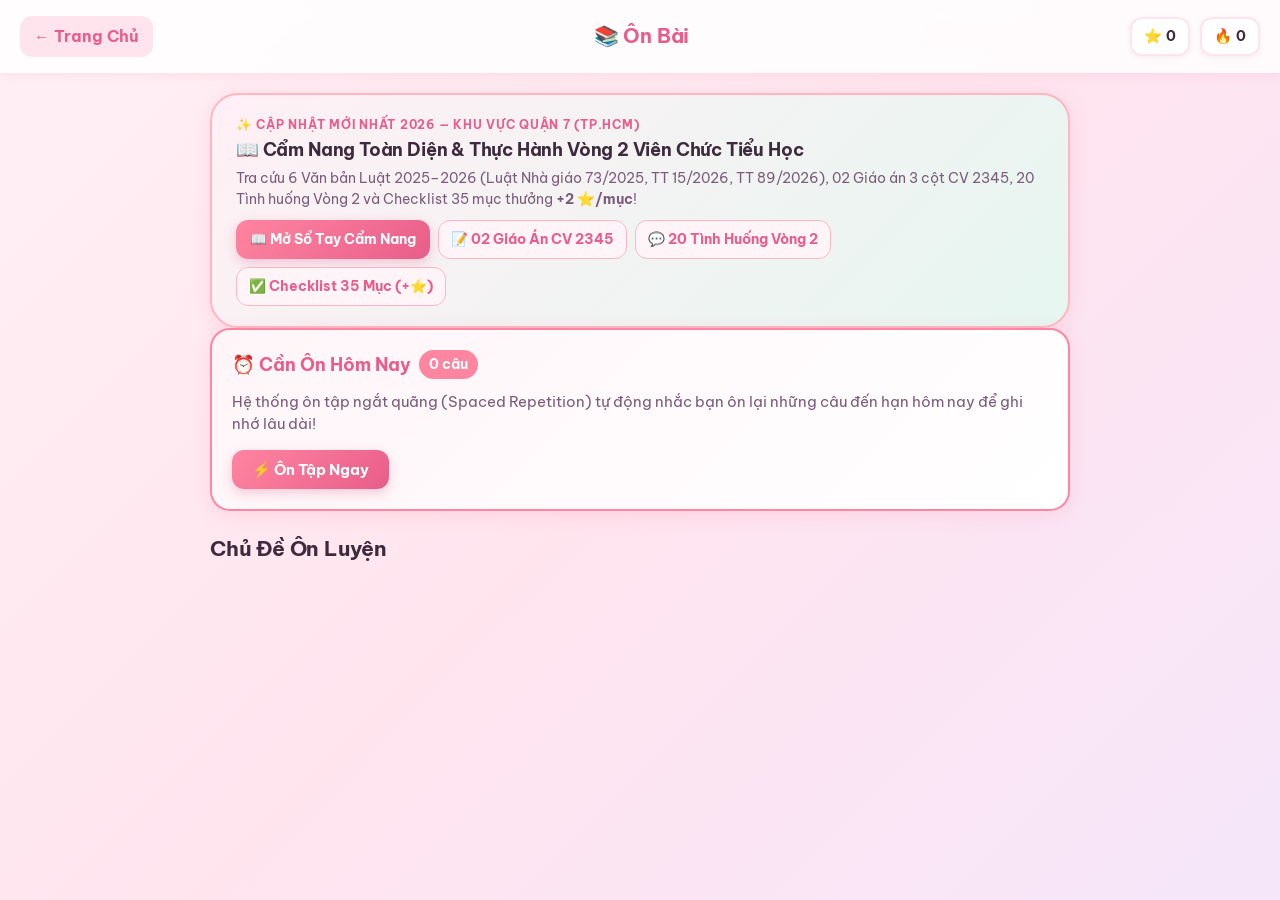
==== study.html @ 2174e8a2 "Release Meo Ôn Viên Chức 2.0 (Cập nhật Luật 2026, Sổ tay Vòng 2, Đồ họa 2.5D & Font Be Vietnam Pro)" ====
<!DOCTYPE html>
<html lang="vi">
<head>
  <meta charset="UTF-8">
  <meta name="viewport" content="width=device-width, initial-scale=1.0">
  <title>Ôn Bài — Meow Meow Ôn Viên Chức</title>
  <link rel="stylesheet" href="css/style.css">
  <style>
    :root {
      --pink-light: #FFE4EE;
      --pink-main: #FF85A1;
      --pink-deep: #E85D8A;
      --pink-pastel: #FFB6C1;
      --purple-soft: #C9A8E0;
      --purple-light: #EFE6F8;
      --green-main: #6BCB77;
      --red-main: #FF6B6B;
      --yellow-main: #FFD93D;
      --blue-main: #4D96FF;
      --text-dark: #3D2B3D;
      --text-mid: #7A5C7A;
      --text-light: #B89EB8;
      --white: #FFFFFF;
      --radius: 20px;
      --radius-sm: 12px;
      --shadow: 0 4px 20px rgba(255, 133, 161, 0.2);
      --font: 'Be Vietnam Pro', 'Segoe UI', Roboto, 'Helvetica Neue', Arial, sans-serif;
    }

    * {
      box-sizing: border-box;
      margin: 0;
      padding: 0;
    }

    body {
      font-family: var(--font), system-ui, -apple-system, sans-serif;
      background: linear-gradient(135deg, #FFF0F5 0%, #FFE4EE 50%, #F5E6FA 100%);
      color: var(--text-dark);
      min-height: 100vh;
      padding-bottom: 40px;
    }

    .top-nav {
      display: flex;
      align-items: center;
      justify-content: space-between;
      padding: 16px 20px;
      background: rgba(255, 255, 255, 0.85);
      backdrop-filter: blur(10px);
      box-shadow: 0 2px 10px rgba(255, 133, 161, 0.15);
      position: sticky;
      top: 0;
      z-index: 50;
    }

    .nav-back {
      display: inline-flex;
      align-items: center;
      gap: 6px;
      padding: 8px 14px;
      background: var(--pink-light);
      color: var(--pink-deep);
      text-decoration: none;
      font-weight: 700;
      border-radius: var(--radius-sm);
      transition: all 0.2s ease;
    }

    .nav-back:hover {
      background: var(--pink-main);
      color: var(--white);
      transform: translateY(-1px);
    }

    .page-title {
      font-size: 1.25rem;
      font-weight: 700;
      color: var(--pink-deep);
    }

    .hud-badges {
      display: flex;
      align-items: center;
      gap: 10px;
    }

    .hud-badge {
      display: inline-flex;
      align-items: center;
      gap: 4px;
      padding: 6px 12px;
      background: var(--white);
      border: 2px solid var(--pink-light);
      border-radius: var(--radius-sm);
      font-weight: 700;
      font-size: 0.9rem;
      box-shadow: 0 2px 6px rgba(0, 0, 0, 0.05);
    }

    .study-container {
      max-width: 900px;
      margin: 0 auto;
      padding: 20px;
    }

    /* Review Today Priority Card */
    .priority-card {
      background: linear-gradient(135deg, #FFF5F8 0%, #FFFFFF 100%);
      border: 2px solid var(--pink-main);
      border-radius: var(--radius);
      padding: 20px;
      margin-bottom: 24px;
      box-shadow: var(--shadow);
      display: flex;
      flex-direction: column;
      gap: 12px;
    }

    .priority-header {
      display: flex;
      align-items: center;
      justify-content: space-between;
      flex-wrap: wrap;
      gap: 10px;
    }

    .priority-title {
      display: flex;
      align-items: center;
      gap: 8px;
      font-size: 1.15rem;
      font-weight: 700;
      color: var(--pink-deep);
    }

    .priority-count-badge {
      background: var(--pink-main);
      color: var(--white);
      padding: 4px 10px;
      border-radius: 20px;
      font-size: 0.85rem;
      font-weight: 700;
    }

    .priority-desc {
      font-size: 0.95rem;
      color: var(--text-mid);
      line-height: 1.4;
    }

    .priority-actions {
      display: flex;
      gap: 10px;
      margin-top: 4px;
    }

    .btn-priority {
      background: linear-gradient(135deg, var(--pink-main) 0%, var(--pink-deep) 100%);
      color: var(--white);
      border: none;
      padding: 10px 20px;
      border-radius: var(--radius-sm);
      font-weight: 700;
      font-size: 0.95rem;
      cursor: pointer;
      display: inline-flex;
      align-items: center;
      gap: 6px;
      transition: all 0.2s ease;
      box-shadow: 0 4px 12px rgba(232, 93, 138, 0.3);
    }

    .btn-priority:hover {
      transform: translateY(-2px);
      box-shadow: 0 6px 16px rgba(232, 93, 138, 0.4);
    }

    .section-title {
      font-size: 1.3rem;
      font-weight: 700;
      color: var(--text-dark);
      margin-bottom: 16px;
      display: flex;
      align-items: center;
      gap: 8px;
    }

    /* Topic Cards Grid */
    .topic-grid {
      display: grid;
      grid-template-columns: repeat(auto-fit, minmax(320px, 1fr));
      gap: 18px;
    }

    .topic-card {
      background: var(--white);
      border-radius: var(--radius);
      padding: 20px;
      box-shadow: var(--shadow);
      border: 2px solid rgba(255, 182, 193, 0.4);
      display: flex;
      flex-direction: column;
      gap: 14px;
      transition: all 0.2s ease;
      cursor: pointer;
    }

    .topic-card:hover {
      transform: translateY(-3px);
      border-color: var(--pink-main);
      box-shadow: 0 8px 24px rgba(255, 133, 161, 0.3);
    }

    .topic-top {
      display: flex;
      align-items: flex-start;
      gap: 14px;
    }

    .topic-icon {
      font-size: 2.2rem;
      background: var(--pink-light);
      width: 56px;
      height: 56px;
      display: flex;
      align-items: center;
      justify-content: center;
      border-radius: 16px;
      flex-shrink: 0;
    }

    .topic-info {
      flex: 1;
    }

    .topic-name {
      font-size: 1.15rem;
      font-weight: 700;
      color: var(--text-dark);
      margin-bottom: 4px;
    }

    .topic-desc {
      font-size: 0.85rem;
      color: var(--text-mid);
      line-height: 1.4;
    }

    .progress-section {
      display: flex;
      flex-direction: column;
      gap: 6px;
      background: #FAFAFA;
      padding: 12px;
      border-radius: var(--radius-sm);
    }

    .progress-meta {
      display: flex;
      justify-content: space-between;
      font-size: 0.85rem;
      font-weight: 700;
      color: var(--text-mid);
    }

    .progress-bar-container {
      width: 100%;
      height: 10px;
      background: #E8E8E8;
      border-radius: 6px;
      overflow: hidden;
      display: flex;
    }

    .bar-seg {
      height: 100%;
      transition: width 0.3s ease;
    }
    .bar-mastered { background: var(--green-main); }
    .bar-learning { background: var(--yellow-main); }
    .bar-review { background: #FF9F45; }
    .bar-new { background: var(--blue-main); }

    .progress-legend {
      display: flex;
      flex-wrap: wrap;
      gap: 10px;
      font-size: 0.75rem;
      font-weight: 700;
      margin-top: 4px;
    }

    .legend-item {
      display: flex;
      align-items: center;
      gap: 4px;
    }

    .legend-dot {
      width: 8px;
      height: 8px;
      border-radius: 50%;
    }

    .btn-study-topic {
      background: var(--pink-main);
      color: var(--white);
      border: none;
      padding: 12px;
      border-radius: var(--radius-sm);
      font-weight: 700;
      font-size: 1rem;
      cursor: pointer;
      text-align: center;
      transition: all 0.2s ease;
    }

    .btn-study-topic:hover {
      background: var(--pink-deep);
    }

    /* Mode Picker Modal */
    .modal-overlay {
      position: fixed;
      inset: 0;
      background: rgba(0, 0, 0, 0.45);
      backdrop-filter: blur(4px);
      display: flex;
      align-items: center;
      justify-content: center;
      z-index: 1000;
      padding: 16px;
      opacity: 0;
      visibility: hidden;
      transition: opacity 0.25s ease, visibility 0.25s ease;
    }

    .modal-overlay.active,
    .modal-overlay[style*="display: flex"] {
      opacity: 1 !important;
      visibility: visible !important;
      display: flex !important;
    }

    .topic-quick-modes {
      display: grid;
      grid-template-columns: repeat(2, 1fr);
      gap: 8px;
      margin-top: 12px;
      margin-bottom: 8px;
    }

    .btn-quick-mode {
      display: flex;
      align-items: center;
      justify-content: center;
      gap: 6px;
      padding: 8px 6px;
      font-size: 0.85rem;
      font-weight: 700;
      border-radius: var(--radius-sm);
      text-decoration: none;
      transition: all 0.15s ease;
      border: 1.5px solid var(--pink-pastel);
      background: #FFF5F8;
      color: var(--pink-deep);
    }

    .btn-quick-mode:hover {
      background: var(--pink-main);
      color: var(--white);
      transform: translateY(-2px);
      box-shadow: 0 4px 10px rgba(255, 133, 161, 0.3);
    }

    .btn-quick-mode.btn-featured {
      background: var(--pink-light);
      border-color: var(--pink-main);
    }

    .modal-card {
      background: var(--white);
      border-radius: var(--radius);
      max-width: 480px;
      width: 100%;
      padding: 24px;
      box-shadow: 0 10px 30px rgba(0, 0, 0, 0.2);
      border: 3px solid var(--pink-light);
      display: flex;
      flex-direction: column;
      gap: 18px;
      animation: popIn 0.25s cubic-bezier(0.175, 0.885, 0.32, 1.275);
    }

    @keyframes popIn {
      from { opacity: 0; transform: scale(0.9); }
      to { opacity: 1; transform: scale(1); }
    }

    .modal-header {
      display: flex;
      justify-content: space-between;
      align-items: center;
    }

    .modal-title {
      font-size: 1.25rem;
      font-weight: 700;
      color: var(--pink-deep);
    }

    .btn-close-modal {
      background: none;
      border: none;
      font-size: 1.5rem;
      color: var(--text-light);
      cursor: pointer;
      padding: 4px;
      line-height: 1;
    }

    .btn-close-modal:hover {
      color: var(--pink-deep);
    }

    .modes-list {
      display: flex;
      flex-direction: column;
      gap: 12px;
    }

    .mode-btn {
      display: flex;
      align-items: center;
      justify-content: space-between;
      padding: 14px 16px;
      background: #FFF5F8;
      border: 2px solid var(--pink-light);
      border-radius: var(--radius-sm);
      text-decoration: none;
      color: var(--text-dark);
      transition: all 0.2s ease;
    }

    .mode-btn:hover {
      background: var(--pink-light);
      border-color: var(--pink-main);
      transform: translateX(4px);
    }

    .mode-left {
      display: flex;
      align-items: center;
      gap: 12px;
    }

    .mode-icon {
      font-size: 1.8rem;
    }

    .mode-texts {
      text-align: left;
    }

    .mode-name {
      font-weight: 700;
      font-size: 1rem;
      color: var(--text-dark);
    }

    .mode-sub {
      font-size: 0.8rem;
      color: var(--text-mid);
    }

    .mode-reward {
      background: var(--white);
      color: var(--pink-deep);
      font-weight: 700;
      font-size: 0.85rem;
      padding: 4px 8px;
      border-radius: 8px;
      border: 1px solid var(--pink-pastel);
    }

    @media (max-width: 480px) {
      .study-container {
        padding: 14px;
      }
      .topic-grid {
        grid-template-columns: 1fr;
      }
      .priority-header {
        flex-direction: column;
        align-items: flex-start;
      }
    }
  </style>
  <link href="https://fonts.googleapis.com/css2?family=Be+Vietnam+Pro:ital,wght@0,400;0,500;0,600;0,700;1,400&display=swap" rel="stylesheet">
</head>
<body>
  <header class="top-nav">
    <a href="index.html" class="nav-back">← Trang Chủ</a>
    <h1 class="page-title">📚 Ôn Bài</h1>
    <div class="hud-badges">
      <span class="hud-badge hud-stars">⭐ <span id="stars-count">0</span></span>
      <span class="hud-badge hud-streak">🔥 <span id="streak-count">0</span></span>
    </div>
  </header>

  <main class="study-container">
    <!-- Cẩm Nang & Thực Hành Vòng 2 Banner -->
    <section class="handbook-banner" aria-label="Cẩm nang lý thuyết và Vòng 2">
      <div style="flex: 1; min-width: 240px;">
        <div style="font-size: 0.78rem; font-weight: 700; color: var(--pink-deep); text-transform: uppercase; letter-spacing: 0.06em; margin-bottom: 4px;">
          ✨ CẬP NHẬT MỚI NHẤT 2026 — KHU VỰC QUẬN 7 (TP.HCM)
        </div>
        <h2 style="font-size: 1.15rem; font-weight: 700; color: var(--text-dark); margin-bottom: 6px;">
          📖 Cẩm Nang Toàn Diện &amp; Thực Hành Vòng 2 Viên Chức Tiểu Học
        </h2>
        <p style="font-size: 0.9rem; color: var(--text-mid); line-height: 1.45; margin-bottom: 10px;">
          Tra cứu 6 Văn bản Luật 2025–2026 (Luật Nhà giáo 73/2025, TT 15/2026, TT 89/2026), 02 Giáo án 3 cột CV 2345, 20 Tình huống Vòng 2 và Checklist 35 mục thưởng <strong>+2 ⭐/mục</strong>!
        </p>
        <div style="display: flex; flex-wrap: wrap; gap: 8px;">
          <a href="handbook.html" class="btn-priority" style="text-decoration: none; padding: 8px 14px; font-size: 0.85rem;">📖 Mở Sổ Tay Cẩm Nang</a>
          <a href="handbook.html?tab=lesson-plan" class="btn-quick-mode" style="padding: 8px 12px;">📝 02 Giáo Án CV 2345</a>
          <a href="handbook.html?tab=pedagogy" class="btn-quick-mode" style="padding: 8px 12px;">💬 20 Tình Huống Vòng 2</a>
          <a href="handbook.html?tab=checklist" class="btn-quick-mode" style="padding: 8px 12px;">✅ Checklist 35 Mục (+⭐)</a>
        </div>
      </div>
    </section>

    <!-- Cần Ôn Hôm Nay (Priority Section) -->
    <section class="priority-card" id="priority-section">
      <div class="priority-header">
        <div class="priority-title">
          <span>⏰ Cần Ôn Hôm Nay</span>
          <span class="priority-count-badge" id="priority-total-badge">0 câu</span>
        </div>
      </div>
      <p class="priority-desc" id="priority-desc-text">
        Hệ thống ôn tập ngắt quãng (Spaced Repetition) tự động nhắc bạn ôn lại những câu đến hạn hôm nay để ghi nhớ lâu dài!
      </p>
      <div class="priority-actions" id="priority-actions">
        <button type="button" class="btn-priority" id="btn-quick-review">⚡ Ôn Tập Ngay</button>
      </div>
    </section>

    <!-- Danh sách chủ đề -->
    <section class="topic-section">
      <h2 class="section-title">Chủ Đề Ôn Luyện</h2>
      <div class="topic-grid" id="topic-grid">
        <!-- Topic cards rendered dynamically via js/study.js -->
      </div>
    </section>
  </main>

  <!-- Mode Picker Modal -->
  <div class="modal-overlay" id="mode-modal" style="display: none;">
    <div class="modal-card">
      <div class="modal-header">
        <h3 class="modal-title" id="modal-topic-title">Chọn Chế Độ Học</h3>
        <button type="button" class="btn-close-modal" id="btn-close-modal">✕</button>
      </div>
      <p id="modal-topic-desc" style="font-size: 0.9rem; color: var(--text-mid);"></p>
      <div class="modes-list" id="modal-modes-container">
        <!-- Mode links dynamically rendered with ?topic={topicId} -->
      </div>
    </div>
  </div>

  <script src="js/data.js"></script>
  <script src="js/game.js"></script>
  <script src="js/study.js"></script>
</body>
</html>
---- css/style.css ----
/* ═════════════════════════════════════════════════════════════════════════
   MEOW MEOW ÔN VIÊN CHỨC — CUTE PINK PASTEL DESIGN SYSTEM
   Base Styles, Components, Animations & Responsive Tokens
   ═════════════════════════════════════════════════════════════════════════ */

@import url('https://fonts.googleapis.com/css2?family=Be+Vietnam+Pro:ital,wght@0,400;0,500;0,600;0,700;1,400&family=Nunito:wght@500;600;700;800&display=swap');

/* ─────────────────────────────────────────────────────────────────────────
   1. CSS Custom Properties / Design Tokens
   ───────────────────────────────────────────────────────────────────────── */
:root {
  /* Primary Pink Palette */
  --pink-light: #FFE4EE;
  --pink-main: #FF85A1;
  --pink-deep: #D94E7A;
  --pink-pastel: #FFB6C1;
  --pink-tint: #FFF5F8;
  --pink-hover: #F26489;
  --pink-dark: #B8335E;

  /* Accent Pastels */
  --purple-soft: #C9A8E0;
  --purple-light: #EFE6F8;
  --purple-deep: #8552A6;
  --green-main: #2E8B6E;
  --green-light: #E6F6F0;
  --green-deep: #1E634D;
  --red-main: #E55353;
  --red-light: #FFEAEA;
  --yellow-main: #F4B41A;
  --yellow-light: #FFF8E5;
  --blue-main: #3B82F6;
  --blue-light: #EBF4FF;

  /* Neutral & Text Colors (High Contrast WCAG AA) */
  --text-dark: #2D1E2F;
  --text-mid: #5E4760;
  --text-light: #9E82A0;
  --white: #FFFFFF;
  --white-translucent: rgba(255, 255, 255, 0.92);
  --glass-bg: rgba(255, 255, 255, 0.85);
  --glass-border: rgba(255, 255, 255, 0.65);

  /* Backgrounds */
  --bg-gradient: linear-gradient(135deg, #FFF7FA 0%, #FFEAF2 50%, #F7EEFC 100%);
  --bg-card: #FFFFFF;
  --bg-shelf: #E5C3A6;

  /* Shadows */
  --shadow-sm: 0 2px 8px rgba(217, 78, 122, 0.12);
  --shadow: 0 4px 20px rgba(217, 78, 122, 0.16);
  --shadow-lg: 0 8px 30px rgba(217, 78, 122, 0.24);
  --shadow-inset: inset 0 2px 4px rgba(0, 0, 0, 0.06);

  /* Geometry */
  --radius-sm: 12px;
  --radius: 20px;
  --radius-lg: 28px;
  --radius-pill: 9999px;

  /* Typography & Transitions (100% Uniform Vietnamese Glyph Stack) */
  --font: 'Be Vietnam Pro', 'Segoe UI', Roboto, 'Helvetica Neue', Arial, sans-serif;
  --font-family: 'Be Vietnam Pro', 'Segoe UI', Roboto, 'Helvetica Neue', Arial, sans-serif;
  --transition: all 0.22s cubic-bezier(0.34, 1.56, 0.64, 1);
  --transition-smooth: all 0.22s ease;
}

/* ─────────────────────────────────────────────────────────────────────────
   2. Modern Reset & Base Typography
   ───────────────────────────────────────────────────────────────────────── */
*, *::before, *::after {
  box-sizing: border-box;
  margin: 0;
  padding: 0;
  -webkit-tap-highlight-color: transparent;
}

html {
  font-size: 16px;
  scroll-behavior: smooth;
  height: 100%;
}

body {
  font-family: var(--font);
  font-size: 1rem;
  line-height: 1.55;
  color: var(--text-dark);
  background: var(--bg-gradient);
  background-attachment: fixed;
  min-height: 100%;
  display: flex;
  flex-direction: column;
  overflow-x: hidden;
  user-select: none;
  -webkit-user-select: none;
  -webkit-font-smoothing: antialiased;
  -moz-osx-font-smoothing: grayscale;
  text-rendering: optimizeLegibility;
  font-feature-settings: "kern" 1, "liga" 1;
}

img, svg {
  display: block;
  max-width: 100%;
}

a {
  color: inherit;
  text-decoration: none;
}

button, input, select, textarea {
  font-family: var(--font);
  font-size: inherit;
  border: none;
  outline: none;
}

h1, h2, h3, h4, h5, h6 {
  font-family: var(--font);
  color: var(--text-dark);
  font-weight: 700;
  line-height: 1.32;
  letter-spacing: -0.01em;
}

h1 { font-size: 1.85rem; }
h2 { font-size: 1.5rem; }
h3 { font-size: 1.25rem; }
h4 { font-size: 1.1rem; }

p {
  color: var(--text-mid);
}

/* ─────────────────────────────────────────────────────────────────────────
   3. Global Layout Containers
   ───────────────────────────────────────────────────────────────────────── */
.app-container {
  width: 100%;
  max-width: 960px;
  margin: 0 auto;
  padding: 1rem;
  display: flex;
  flex-direction: column;
  min-height: 100vh;
}

.page-content {
  flex: 1;
  display: flex;
  flex-direction: column;
  gap: 1.25rem;
  padding-bottom: 2rem;
}

/* ─────────────────────────────────────────────────────────────────────────
   4. Cute HUD Bar (Top Navigation & Status Bar)
   ───────────────────────────────────────────────────────────────────────── */
.hud-bar {
  display: flex;
  align-items: center;
  justify-content: space-between;
  background: var(--white-translucent);
  backdrop-filter: blur(12px);
  -webkit-backdrop-filter: blur(12px);
  border: 2px solid rgba(255, 255, 255, 0.9);
  padding: 0.6rem 1.2rem;
  border-radius: var(--radius-lg);
  box-shadow: var(--shadow);
  margin-bottom: 1rem;
  position: sticky;
  top: 0.75rem;
  z-index: 100;
  gap: 0.5rem;
}

.hud-left, .hud-right {
  display: flex;
  align-items: center;
  gap: 0.6rem;
}

.hud-center {
  display: flex;
  align-items: center;
  gap: 0.6rem;
}

.hud-pill {
  display: inline-flex;
  align-items: center;
  gap: 0.35rem;
  background: var(--white);
  padding: 0.35rem 0.85rem;
  border-radius: var(--radius-pill);
  font-weight: 700;
  font-size: 0.95rem;
  box-shadow: var(--shadow-sm);
  border: 1.5px solid var(--pink-light);
  color: var(--text-dark);
  transition: var(--transition);
}

.hud-pill.stars-pill {
  color: #D97706;
  border-color: #FDE68A;
  background: #FFFDF5;
}

.hud-pill.streak-pill {
  color: #DC2626;
  border-color: #FECACA;
  background: #FFF5F5;
}

.hud-pill.pet-pill {
  color: var(--pink-deep);
  border-color: var(--pink-pastel);
  background: #FFF5F8;
}

.hud-pill:hover {
  transform: translateY(-2px);
}

.hud-title {
  font-size: 1.15rem;
  font-weight: 700;
  color: var(--pink-deep);
  display: flex;
  align-items: center;
  gap: 0.4rem;
}

/* ─────────────────────────────────────────────────────────────────────────
   5. Buttons System
   ───────────────────────────────────────────────────────────────────────── */
.btn {
  display: inline-flex;
  align-items: center;
  justify-content: center;
  gap: 0.5rem;
  padding: 0.75rem 1.4rem;
  border-radius: var(--radius);
  font-family: var(--font);
  font-weight: 700;
  font-size: 1rem;
  cursor: pointer;
  transition: var(--transition);
  text-align: center;
  box-shadow: var(--shadow-sm);
  border: 2px solid transparent;
  line-height: 1.2;
}

.btn:hover:not(:disabled) {
  transform: translateY(-2px) scale(1.02);
  box-shadow: var(--shadow);
}

.btn:active:not(:disabled) {
  transform: translateY(1px) scale(0.98);
}

.btn:disabled {
  opacity: 0.55;
  cursor: not-allowed;
  filter: grayscale(25%);
  box-shadow: none;
  transform: none;
}

.btn-primary {
  background: linear-gradient(135deg, var(--pink-main), var(--pink-deep));
  color: var(--white);
  border-color: rgba(255, 255, 255, 0.4);
  box-shadow: 0 4px 15px rgba(232, 93, 138, 0.35);
}

.btn-primary:hover:not(:disabled) {
  background: linear-gradient(135deg, var(--pink-hover), var(--pink-dark));
}

.btn-secondary {
  background: var(--white);
  color: var(--pink-deep);
  border-color: var(--pink-pastel);
}

.btn-secondary:hover:not(:disabled) {
  background: var(--pink-tint);
  border-color: var(--pink-main);
}

.btn-success {
  background: linear-gradient(135deg, #6BCB77, #4EAA5A);
  color: var(--white);
  box-shadow: 0 4px 15px rgba(107, 203, 119, 0.35);
}

.btn-success:hover:not(:disabled) {
  background: linear-gradient(135deg, #7CD687, #43964E);
}

.btn-danger {
  background: linear-gradient(135deg, #FF6B6B, #E04D4D);
  color: var(--white);
  box-shadow: 0 4px 15px rgba(255, 107, 107, 0.35);
}

.btn-danger:hover:not(:disabled) {
  background: linear-gradient(135deg, #FF7D7D, #CC3D3D);
}

.btn-warning {
  background: linear-gradient(135deg, #FFD93D, #F59E0B);
  color: #78350F;
  box-shadow: 0 4px 15px rgba(245, 158, 11, 0.3);
}

.btn-back {
  width: 42px;
  height: 42px;
  padding: 0;
  border-radius: 50%;
  background: var(--white);
  color: var(--pink-deep);
  font-size: 1.25rem;
  border: 1.5px solid var(--pink-light);
  box-shadow: var(--shadow-sm);
}

.btn-icon {
  width: 42px;
  height: 42px;
  padding: 0;
  border-radius: 50%;
  background: var(--white);
  color: var(--text-dark);
  font-size: 1.15rem;
  border: 1.5px solid var(--pink-light);
  box-shadow: var(--shadow-sm);
}

.btn-sm {
  padding: 0.45rem 0.9rem;
  font-size: 0.85rem;
  border-radius: var(--radius-sm);
}

.btn-lg {
  padding: 0.95rem 1.8rem;
  font-size: 1.15rem;
  border-radius: var(--radius-lg);
}

.btn-block {
  display: flex;
  width: 100%;
}

/* ─────────────────────────────────────────────────────────────────────────
   6. Cards System
   ───────────────────────────────────────────────────────────────────────── */
.card {
  background: var(--white);
  border-radius: var(--radius);
  padding: 1.5rem;
  box-shadow: var(--shadow);
  border: 2px solid rgba(255, 228, 238, 0.8);
  transition: var(--transition);
  position: relative;
  overflow: hidden;
}

.card-hover:hover {
  transform: translateY(-4px);
  box-shadow: var(--shadow-lg);
  border-color: var(--pink-pastel);
}

.card-pink {
  background: linear-gradient(145deg, #FFFFFF 0%, #FFF5F8 100%);
  border-color: var(--pink-pastel);
}

.card-glass {
  background: var(--white-translucent);
  backdrop-filter: blur(12px);
  -webkit-backdrop-filter: blur(12px);
  border: 2px solid rgba(255, 255, 255, 0.8);
}

.menu-card {
  display: flex;
  flex-direction: column;
  align-items: center;
  justify-content: center;
  text-align: center;
  padding: 1.5rem 1rem;
  background: var(--white);
  border-radius: var(--radius-lg);
  box-shadow: var(--shadow);
  border: 2.5px solid var(--pink-light);
  cursor: pointer;
  transition: var(--transition);
  gap: 0.6rem;
  position: relative;
}

.menu-card:hover {
  transform: translateY(-6px) scale(1.02);
  box-shadow: var(--shadow-lg);
  border-color: var(--pink-main);
  background: linear-gradient(180deg, #FFFFFF 0%, #FFF5F8 100%);
}

.menu-card-icon {
  font-size: 2.75rem;
  margin-bottom: 0.25rem;
  filter: drop-shadow(0 4px 8px rgba(255, 133, 161, 0.25));
  transition: var(--transition);
}

.menu-card:hover .menu-card-icon {
  transform: scale(1.15) rotate(4deg);
}

.menu-card-title {
  font-size: 1.15rem;
  font-weight: 700;
  color: var(--text-dark);
}

.menu-card-desc {
  font-size: 0.82rem;
  color: var(--text-mid);
  line-height: 1.3;
}

.menu-card.locked {
  filter: grayscale(60%);
  opacity: 0.8;
}

/* ─────────────────────────────────────────────────────────────────────────
   7. Form Inputs & Selects
   ───────────────────────────────────────────────────────────────────────── */
.form-group {
  display: flex;
  flex-direction: column;
  gap: 0.4rem;
}

.form-label {
  font-weight: 700;
  font-size: 0.95rem;
  color: var(--text-dark);
}

.form-input, .form-select {
  width: 100%;
  padding: 0.75rem 1rem;
  background: var(--white);
  border: 2px solid var(--pink-light);
  border-radius: var(--radius);
  font-family: var(--font);
  font-size: 1rem;
  color: var(--text-dark);
  transition: var(--transition-smooth);
  box-shadow: var(--shadow-inset);
}

.form-input:focus, .form-select:focus {
  border-color: var(--pink-main);
  box-shadow: 0 0 0 4px rgba(255, 133, 161, 0.2);
  background: #FFFDFE;
}

/* ─────────────────────────────────────────────────────────────────────────
   8. Progress Bars
   ───────────────────────────────────────────────────────────────────────── */
.progress-container {
  width: 100%;
  display: flex;
  flex-direction: column;
  gap: 0.35rem;
}

.progress-header {
  display: flex;
  justify-content: space-between;
  align-items: center;
  font-size: 0.85rem;
  font-weight: 700;
  color: var(--text-mid);
}

.progress-track {
  width: 100%;
  height: 14px;
  background: var(--pink-light);
  border-radius: var(--radius-pill);
  overflow: hidden;
  box-shadow: inset 0 2px 4px rgba(0, 0, 0, 0.08);
  position: relative;
}

.progress-fill {
  height: 100%;
  background: linear-gradient(90deg, var(--pink-pastel), var(--pink-main));
  border-radius: var(--radius-pill);
  transition: width 0.5s cubic-bezier(0.34, 1.56, 0.64, 1);
}

.progress-fill.green {
  background: linear-gradient(90deg, #A8E6CF, var(--green-main));
}

.progress-fill.gold {
  background: linear-gradient(90deg, #FFE494, var(--yellow-main));
}

/* ─────────────────────────────────────────────────────────────────────────
   9. Modals & Overlays
   ───────────────────────────────────────────────────────────────────────── */
.modal-overlay {
  position: fixed;
  inset: 0;
  background: rgba(61, 43, 61, 0.45);
  backdrop-filter: blur(6px);
  -webkit-backdrop-filter: blur(6px);
  display: flex;
  align-items: center;
  justify-content: center;
  z-index: 1000;
  padding: 1rem;
  opacity: 0;
  visibility: hidden;
  transition: opacity 0.25s ease, visibility 0.25s ease;
}

.modal-overlay.active {
  opacity: 1;
  visibility: visible;
}

.modal-card {
  background: var(--white);
  width: 100%;
  max-width: 480px;
  border-radius: var(--radius-lg);
  padding: 1.75rem;
  box-shadow: 0 16px 40px rgba(61, 43, 61, 0.25);
  border: 3px solid var(--pink-light);
  transform: scale(0.9) translateY(20px);
  transition: transform 0.3s cubic-bezier(0.34, 1.56, 0.64, 1);
  display: flex;
  flex-direction: column;
  gap: 1.25rem;
  max-height: 90vh;
  overflow-y: auto;
}

.modal-overlay.active .modal-card {
  transform: scale(1) translateY(0);
}

.modal-header {
  display: flex;
  align-items: center;
  justify-content: space-between;
}

.modal-title {
  font-size: 1.35rem;
  font-weight: 700;
  color: var(--pink-deep);
  display: flex;
  align-items: center;
  gap: 0.5rem;
}

.modal-close {
  background: var(--pink-tint);
  color: var(--pink-deep);
  border-radius: 50%;
  width: 34px;
  height: 34px;
  display: inline-flex;
  align-items: center;
  justify-content: center;
  cursor: pointer;
  font-size: 1.1rem;
  font-weight: 700;
  transition: var(--transition);
}

.modal-close:hover {
  background: var(--pink-light);
  transform: scale(1.1);
}

/* ─────────────────────────────────────────────────────────────────────────
   10. Toast Notification System
   ───────────────────────────────────────────────────────────────────────── */
.toast-container {
  position: fixed;
  bottom: 1.5rem;
  left: 50%;
  transform: translateX(-50%);
  display: flex;
  flex-direction: column;
  gap: 0.6rem;
  z-index: 2000;
  pointer-events: none;
  width: 90%;
  max-width: 400px;
}

.toast {
  pointer-events: auto;
  background: var(--white);
  color: var(--text-dark);
  border-radius: var(--radius);
  padding: 0.85rem 1.25rem;
  box-shadow: var(--shadow-lg);
  border: 2px solid var(--pink-light);
  display: flex;
  align-items: center;
  gap: 0.75rem;
  font-weight: 700;
  font-size: 0.95rem;
  animation: toastIn 0.35s cubic-bezier(0.34, 1.56, 0.64, 1) forwards;
  transition: transform 0.2s ease, opacity 0.2s ease;
}

.toast.toast-out {
  animation: toastOut 0.25s ease forwards;
}

.toast-success {
  border-color: var(--green-main);
  background: #F4FBF5;
}

.toast-error {
  border-color: var(--red-main);
  background: #FFF5F5;
}

.toast-icon {
  font-size: 1.4rem;
  flex-shrink: 0;
}

@keyframes toastIn {
  from {
    opacity: 0;
    transform: translateY(20px) scale(0.9);
  }
  to {
    opacity: 1;
    transform: translateY(0) scale(1);
  }
}

@keyframes toastOut {
  from {
    opacity: 1;
    transform: translateY(0) scale(1);
  }
  to {
    opacity: 0;
    transform: translateY(15px) scale(0.9);
  }
}

/* ─────────────────────────────────────────────────────────────────────────
   11. Flashcard 3D Flip System
   ───────────────────────────────────────────────────────────────────────── */
.flashcard-wrapper {
  perspective: 1000px;
  width: 100%;
  max-width: 520px;
  height: 320px;
  margin: 0 auto;
}

.flashcard {
  width: 100%;
  height: 100%;
  position: relative;
  transform-style: preserve-3d;
  transition: transform 0.6s cubic-bezier(0.4, 0.2, 0.2, 1);
  cursor: pointer;
  border-radius: var(--radius-lg);
}

.flashcard.flipped {
  transform: rotateY(180deg);
}

.flashcard-face {
  position: absolute;
  inset: 0;
  width: 100%;
  height: 100%;
  -webkit-backface-visibility: hidden;
  backface-visibility: hidden;
  border-radius: var(--radius-lg);
  padding: 2rem 1.75rem;
  display: flex;
  flex-direction: column;
  justify-content: space-between;
  box-shadow: var(--shadow-lg);
  border: 3px solid var(--pink-light);
  background: var(--white);
}

.flashcard-front {
  background: linear-gradient(145deg, #FFFFFF 0%, #FFF5F8 100%);
}

.flashcard-back {
  background: linear-gradient(145deg, #FFF9FA 0%, #F5EBF9 100%);
  transform: rotateY(180deg);
  border-color: var(--purple-soft);
}

.flashcard-tag {
  align-self: flex-start;
  font-size: 0.8rem;
  font-weight: 700;
  padding: 0.25rem 0.75rem;
  border-radius: var(--radius-pill);
  background: var(--pink-light);
  color: var(--pink-deep);
}

.flashcard-content {
  flex: 1;
  display: flex;
  align-items: center;
  justify-content: center;
  text-align: center;
  font-size: 1.25rem;
  font-weight: 700;
  color: var(--text-dark);
  line-height: 1.5;
  padding: 1rem 0;
  overflow-y: auto;
}

.flashcard-hint {
  text-align: center;
  font-size: 0.85rem;
  color: var(--text-light);
  font-weight: 600;
}

/* ─────────────────────────────────────────────────────────────────────────
   12. Quiz System (A/B/C/D)
   ───────────────────────────────────────────────────────────────────────── */
.quiz-container {
  display: flex;
  flex-direction: column;
  gap: 1.25rem;
  width: 100%;
  max-width: 650px;
  margin: 0 auto;
}

.quiz-question-box {
  background: var(--white);
  border-radius: var(--radius-lg);
  padding: 1.75rem;
  border: 2.5px solid var(--pink-light);
  box-shadow: var(--shadow);
  text-align: left;
}

.quiz-question-text {
  font-size: 1.2rem;
  font-weight: 700;
  color: var(--text-dark);
  line-height: 1.45;
}

.quiz-options {
  display: flex;
  flex-direction: column;
  gap: 0.75rem;
}

.quiz-option {
  display: flex;
  align-items: center;
  gap: 1rem;
  padding: 1rem 1.25rem;
  background: var(--white);
  border: 2.5px solid var(--pink-light);
  border-radius: var(--radius);
  cursor: pointer;
  transition: var(--transition);
  box-shadow: var(--shadow-sm);
  text-align: left;
  font-weight: 700;
  font-size: 1rem;
  color: var(--text-dark);
}

.quiz-option:hover:not(.disabled) {
  border-color: var(--pink-main);
  background: #FFF5F8;
  transform: translateX(4px);
}

.quiz-option-key {
  width: 32px;
  height: 32px;
  border-radius: 50%;
  background: var(--pink-light);
  color: var(--pink-deep);
  display: flex;
  align-items: center;
  justify-content: center;
  font-weight: 700;
  font-size: 0.95rem;
  flex-shrink: 0;
  transition: var(--transition);
}

.quiz-option.correct {
  border-color: var(--green-main);
  background: #EAF8EC !important;
  color: #166534;
}

.quiz-option.correct .quiz-option-key {
  background: var(--green-main);
  color: var(--white);
}

.quiz-option.wrong {
  border-color: var(--red-main);
  background: #FEE2E2 !important;
  color: #991B1B;
  animation: shake 0.4s ease;
}

.quiz-option.wrong .quiz-option-key {
  background: var(--red-main);
  color: var(--white);
}

.quiz-option.disabled {
  cursor: default;
}

.quiz-explanation-box {
  background: #F0FDF4;
  border: 2px solid #BBF7D0;
  border-radius: var(--radius);
  padding: 1.25rem;
  display: flex;
  flex-direction: column;
  gap: 0.5rem;
  animation: fadeIn 0.3s ease;
}

.quiz-explanation-title {
  font-weight: 700;
  color: #166534;
  display: flex;
  align-items: center;
  gap: 0.4rem;
}

.quiz-explanation-text {
  font-size: 0.95rem;
  color: #374151;
  line-height: 1.45;
}

/* ─────────────────────────────────────────────────────────────────────────
   13. Matching Pairs System
   ───────────────────────────────────────────────────────────────────────── */
.matching-board {
  display: grid;
  grid-template-columns: 1fr 1fr;
  gap: 1.25rem;
  width: 100%;
  max-width: 760px;
  margin: 0 auto;
}

.matching-column {
  display: flex;
  flex-direction: column;
  gap: 0.75rem;
}

.matching-card {
  background: var(--white);
  border: 2.5px solid var(--pink-light);
  border-radius: var(--radius);
  padding: 1.1rem 1.25rem;
  min-height: 84px;
  display: flex;
  align-items: center;
  justify-content: center;
  text-align: center;
  font-weight: 700;
  font-size: 0.95rem;
  color: var(--text-dark);
  cursor: pointer;
  box-shadow: var(--shadow-sm);
  transition: var(--transition);
  line-height: 1.35;
}

.matching-card:hover:not(.matched):not(.disabled) {
  transform: translateY(-2px);
  border-color: var(--pink-main);
  background: #FFF5F8;
}

.matching-card.selected {
  border-color: var(--pink-deep);
  background: #FFE4EE;
  box-shadow: 0 0 0 3px rgba(232, 93, 138, 0.35);
  transform: scale(1.02);
}

.matching-card.matched {
  border-color: var(--green-main);
  background: #DCFCE7;
  color: #166534;
  opacity: 0.5;
  cursor: default;
  pointer-events: none;
  transform: scale(0.98);
}

.matching-card.wrong {
  border-color: var(--red-main);
  background: #FEE2E2;
  color: #991B1B;
  animation: shake 0.4s ease;
}

/* ─────────────────────────────────────────────────────────────────────────
   14. Sorting System
   ───────────────────────────────────────────────────────────────────────── */
.sorting-container {
  display: flex;
  flex-direction: column;
  gap: 1.5rem;
  width: 100%;
  max-width: 650px;
  margin: 0 auto;
}

.sorting-slots {
  display: flex;
  flex-direction: column;
  gap: 0.75rem;
}

.sorting-slot {
  min-height: 60px;
  background: rgba(255, 255, 255, 0.7);
  border: 2px dashed var(--pink-pastel);
  border-radius: var(--radius);
  display: flex;
  align-items: center;
  padding: 0.5rem 1rem;
  gap: 0.75rem;
  transition: var(--transition);
}

.sorting-slot.over {
  background: var(--pink-light);
  border-color: var(--pink-deep);
  transform: scale(1.01);
}

.slot-number {
  width: 32px;
  height: 32px;
  border-radius: 50%;
  background: var(--pink-light);
  color: var(--pink-deep);
  display: flex;
  align-items: center;
  justify-content: center;
  font-weight: 700;
  font-size: 0.9rem;
  flex-shrink: 0;
}

.sorting-chip {
  background: var(--white);
  border: 2px solid var(--pink-light);
  border-radius: var(--radius-sm);
  padding: 0.75rem 1.1rem;
  font-weight: 700;
  font-size: 0.95rem;
  color: var(--text-dark);
  cursor: grab;
  box-shadow: var(--shadow-sm);
  transition: var(--transition);
  display: inline-flex;
  align-items: center;
  gap: 0.5rem;
  user-select: none;
}

.sorting-chip:active {
  cursor: grabbing;
}

.sorting-chip.dragging {
  opacity: 0.4;
  transform: scale(0.95);
}

/* ─────────────────────────────────────────────────────────────────────────
   15. Confetti Animation
   ───────────────────────────────────────────────────────────────────────── */
.confetti-container {
  position: fixed;
  inset: 0;
  pointer-events: none;
  z-index: 3000;
  overflow: hidden;
}

.confetti-piece {
  position: absolute;
  width: 10px;
  height: 18px;
  top: -20px;
  opacity: 0.9;
  border-radius: 3px;
  animation: confettiFall 3s cubic-bezier(0.25, 0.46, 0.45, 0.94) forwards;
}

@keyframes confettiFall {
  0% {
    top: -20px;
    transform: translateX(0) rotate(0deg);
    opacity: 1;
  }
  100% {
    top: 105vh;
    transform: translateX(var(--drift, 50px)) rotate(var(--rot, 720deg));
    opacity: 0;
  }
}

/* ─────────────────────────────────────────────────────────────────────────
   16. Keyframe Animations
   ───────────────────────────────────────────────────────────────────────── */
@keyframes shake {
  0%, 100% { transform: translateX(0); }
  20%, 60% { transform: translateX(-6px); }
  40%, 80% { transform: translateX(6px); }
}

@keyframes bounce {
  0%, 100% { transform: translateY(0); }
  50% { transform: translateY(-8px); }
}

@keyframes pulse {
  0%, 100% { transform: scale(1); }
  50% { transform: scale(1.05); }
}

@keyframes float {
  0%, 100% { transform: translateY(0); }
  50% { transform: translateY(-5px); }
}

@keyframes fadeIn {
  from { opacity: 0; transform: translateY(6px); }
  to { opacity: 1; transform: translateY(0); }
}

/* ─────────────────────────────────────────────────────────────────────────
   17. Responsive Breakpoints
   ───────────────────────────────────────────────────────────────────────── */
/* Laptop & Desktop (> 1200px) */
@media (min-width: 1200px) {
  .app-container {
    max-width: 1140px;
    padding: 1.5rem;
  }
  .menu-card {
    padding: 2rem 1.5rem;
  }
}

/* Tablet (<= 768px) */
@media (max-width: 768px) {
  .hud-bar {
    padding: 0.5rem 0.85rem;
    border-radius: var(--radius);
  }
  .hud-pill {
    padding: 0.25rem 0.6rem;
    font-size: 0.85rem;
  }
  .hud-title {
    font-size: 1rem;
  }
  .matching-board {
    grid-template-columns: 1fr;
    gap: 1rem;
  }
  .card {
    padding: 1.25rem;
  }
  .btn-lg {
    padding: 0.8rem 1.4rem;
    font-size: 1.05rem;
  }
}

/* Small Mobile (<= 375px) */
@media (max-width: 375px) {
  html {
    font-size: 14px;
  }
  .app-container {
    padding: 0.5rem;
  }
  .hud-bar {
    padding: 0.4rem 0.6rem;
    gap: 0.35rem;
  }
  .btn {
    padding: 0.6rem 1rem;
    font-size: 0.9rem;
  }
  .card {
    padding: 1rem;
    border-radius: var(--radius-sm);
  }
}

/* ─────────────────────────────────────────────────────────────────────────
   18. 2026 Primary School Civil Servant Exam Upgrade Components
   ───────────────────────────────────────────────────────────────────────── */
.diff-filter-bar {
  display: flex;
  flex-wrap: wrap;
  align-items: center;
  gap: 0.5rem;
  background: var(--white-translucent);
  border: 2px solid var(--pink-light);
  border-radius: var(--radius);
  padding: 0.75rem 1rem;
  box-shadow: var(--shadow-sm);
}

.diff-pill {
  padding: 0.45rem 0.9rem;
  border-radius: var(--radius-pill);
  font-size: 0.85rem;
  font-weight: 700;
  cursor: pointer;
  background: var(--pink-tint);
  color: var(--text-mid);
  border: 1.5px solid var(--pink-light);
  transition: var(--transition-smooth);
}

.diff-pill:hover {
  border-color: var(--pink-main);
  color: var(--pink-deep);
}

.diff-pill.active {
  background: var(--pink-deep);
  color: var(--white);
  border-color: var(--pink-deep);
  box-shadow: 0 3px 10px rgba(217, 78, 122, 0.25);
}

.level-badge {
  display: inline-flex;
  align-items: center;
  gap: 0.3rem;
  padding: 0.25rem 0.7rem;
  border-radius: var(--radius-pill);
  font-size: 0.78rem;
  font-weight: 700;
  letter-spacing: 0.02em;
}

.level-badge-1 {
  background: #E6F6F0;
  color: #1E634D;
  border: 1px solid #99DBC4;
}

.level-badge-2 {
  background: #FFF8E5;
  color: #9A6700;
  border: 1px solid #F5D47A;
}

.level-badge-3 {
  background: #FFE4EE;
  color: #B8335E;
  border: 1px solid #F7A8C4;
}

.handbook-banner {
  background: linear-gradient(135deg, #FFF0F6 0%, #E6F6F0 100%);
  border: 2.5px solid var(--pink-pastel);
  border-radius: var(--radius-lg);
  padding: 1.25rem 1.5rem;
  display: flex;
  flex-wrap: wrap;
  align-items: center;
  justify-content: space-between;
  gap: 1rem;
  box-shadow: var(--shadow);
}
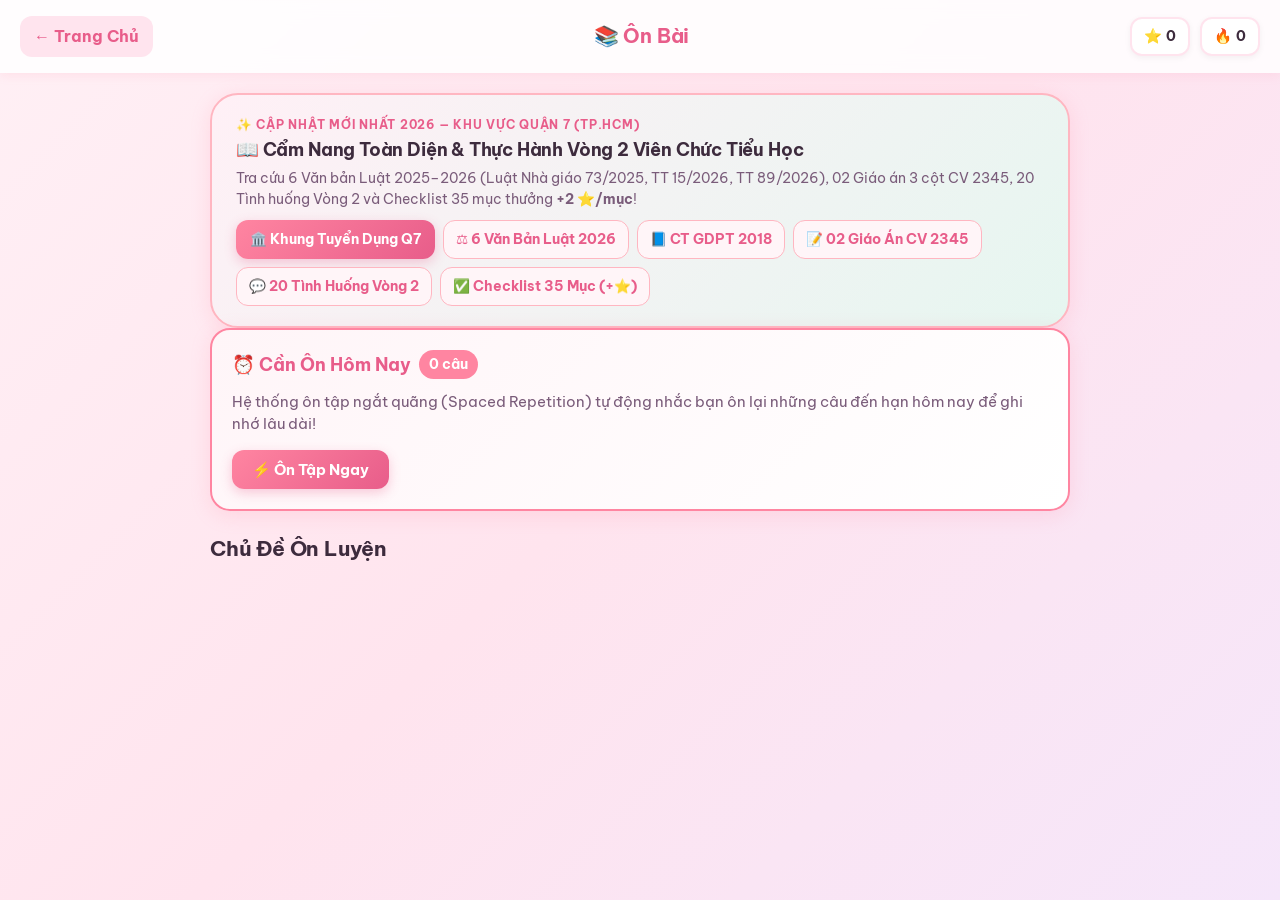
==== commit a7e062fa: "Fix handbook tab routing via query/hash/localStorage and explicit tab visibility" ====
--- a/study.html
+++ b/study.html
@@ -523,10 +523,12 @@
           Tra cứu 6 Văn bản Luật 2025–2026 (Luật Nhà giáo 73/2025, TT 15/2026, TT 89/2026), 02 Giáo án 3 cột CV 2345, 20 Tình huống Vòng 2 và Checklist 35 mục thưởng <strong>+2 ⭐/mục</strong>!
         </p>
         <div style="display: flex; flex-wrap: wrap; gap: 8px;">
-          <a href="handbook.html" class="btn-priority" style="text-decoration: none; padding: 8px 14px; font-size: 0.85rem;">📖 Mở Sổ Tay Cẩm Nang</a>
-          <a href="handbook.html?tab=lesson-plan" class="btn-quick-mode" style="padding: 8px 12px;">📝 02 Giáo Án CV 2345</a>
-          <a href="handbook.html?tab=pedagogy" class="btn-quick-mode" style="padding: 8px 12px;">💬 20 Tình Huống Vòng 2</a>
-          <a href="handbook.html?tab=checklist" class="btn-quick-mode" style="padding: 8px 12px;">✅ Checklist 35 Mục (+⭐)</a>
+          <a href="handbook.html?tab=overview#overview" onclick="try{localStorage.setItem('meow_hb_tab','overview')}catch(e){}" class="btn-priority" style="text-decoration: none; padding: 8px 14px; font-size: 0.85rem;">🏛️ Khung Tuyển Dụng Q7</a>
+          <a href="handbook.html?tab=law#law" onclick="try{localStorage.setItem('meow_hb_tab','law')}catch(e){}" class="btn-quick-mode" style="padding: 8px 12px;">⚖️ 6 Văn Bản Luật 2026</a>
+          <a href="handbook.html?tab=curriculum#curriculum" onclick="try{localStorage.setItem('meow_hb_tab','curriculum')}catch(e){}" class="btn-quick-mode" style="padding: 8px 12px;">📘 CT GDPT 2018</a>
+          <a href="handbook.html?tab=lesson-plan#lesson-plan" onclick="try{localStorage.setItem('meow_hb_tab','lesson-plan')}catch(e){}" class="btn-quick-mode" style="padding: 8px 12px;">📝 02 Giáo Án CV 2345</a>
+          <a href="handbook.html?tab=pedagogy#pedagogy" onclick="try{localStorage.setItem('meow_hb_tab','pedagogy')}catch(e){}" class="btn-quick-mode" style="padding: 8px 12px;">💬 20 Tình Huống Vòng 2</a>
+          <a href="handbook.html?tab=checklist#checklist" onclick="try{localStorage.setItem('meow_hb_tab','checklist')}catch(e){}" class="btn-quick-mode" style="padding: 8px 12px;">✅ Checklist 35 Mục (+⭐)</a>
         </div>
       </div>
     </section>
